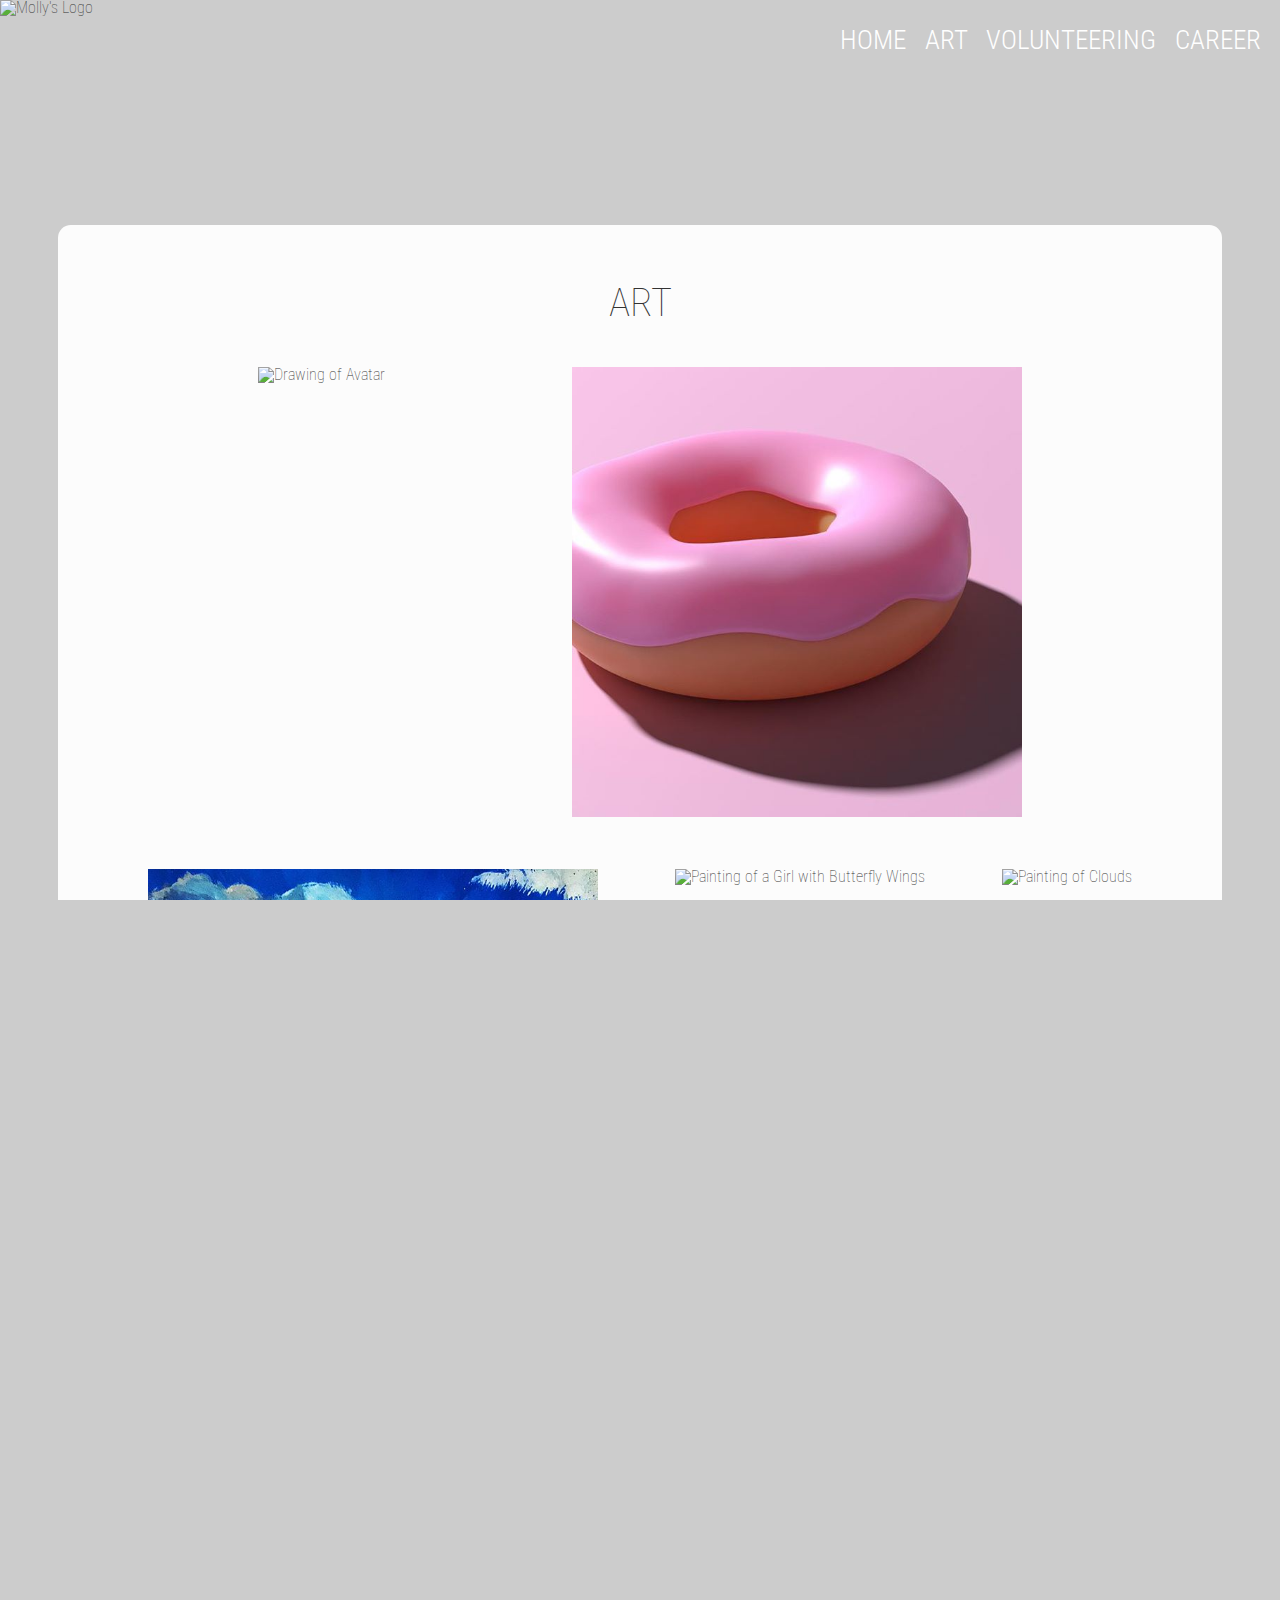
==== art/index.html @ d6b2a212 "remove lowercase from file names" ====
<!DOCTYPE html>
<html>
<head>
  <meta charset=utf-8 />
  <title>Molly Urbina</title>
  <link rel="stylesheet" href="../assets/screen.css" />
<!-- Font -->
  <link href="https://fonts.googleapis.com/css?family=Roboto:300,400&display=swap" rel="stylesheet">
</head>
<body>
<!--Splash Page-->
<header class="single">
  <img src="../logocrop.png" alt="Molly's Logo" id="logo"/>
  <nav>
  <ul>
    <li class="navigation"><a href="../" class="navlink"> Home </a></li>
    <li class="navigation"><a href="../art/" class="navlink"> Art </a></li>
    <li class="navigation"><a href="../volunteering/" class="navlink"> Volunteering </a></li>
    <li class="navigation"><a href="../career/" class="navlink"> Career </a></li>
  </ul>
  </nav>
</header>


<!--Main Area-->

<main>
<section class="contentpn">
  <h2>Art</h2>
  <div class="gallery">
    <img src="avatar.jpg" alt="Drawing of Avatar" />
    <img src="donut.jpg" alt="Rendering of a Donut" />
    <img src="howl.jpg" alt="Painting of Howls Moving Castle" />
    <img src="butterfly.jpg" alt="Painting of a Girl with Butterfly Wings" />
    <img src="clouds.jpg" alt="Painting of Clouds" />
    <img src="repunzlescastle.jpg" alt="Painting of Repunzles Castle" />
    <img src="dancer.jpg" alt="Drawing of a Dancer" />
    <img src="moon.jpg" alt="Drawing of a Woman in the Moon" />
    <img src="stare.jpg" alt="Drawing of a Girl" />
    <img src="scream.jpg" alt="Painting of a Woman Screaming" />
    <img src="koi.jpg" alt="Drawing of Koi Fish" />
  </div>
</section>

<section class="contentpn">
  <h2>Photoshop</h2>
  <div class="stack">
    <figure>
      <img src="mikeedit.jpg" alt="Mike Edited" />
      <figcaption> Edited </figcaption>
    </figure>
    <figure>
      <img src="mikeoriginal.jpg" alt="Mike Original" />
      <figcaption> Original </figcaption>
    </figure>
    <figure>
      <img src="sydneywateredit.jpg" alt="Rafting Edited" />
      <figcaption> Edited </figcaption>
    </figure>
    <figure>
      <img src="sydneywateroriginal.jpg" alt="Rafting Original" />
      <figcaption> Original </figcaption>
    </figure>
    <figure>
      <img src="concertedit.jpg" alt="Concert Edited" />
      <figcaption> Edited </figcaption>
    </figure>
    <figure>
      <img src="concertoriginal.jpg" alt="Concert Original" />
      <figcaption> Original </figcaption>
    </figure>
    <figure>
      <img src="stephanieedit.jpg" alt="Stephanie Edited" />
      <figcaption> Edited </figcaption>
    </figure>
    <figure>
      <img src="stephanieoriginal.jpg" alt="Stephanie Original" />
      <figcaption> Original </figcaption>
    </figure>
    <figure>
      <img src="sydneyedit.jpg" alt="Sydney Edited" />
      <figcaption> Edited </figcaption>
    </figure>
    <figure>
      <img src="sydneyoriginal.jpg" alt="Sydney Original" />
      <figcaption> Original </figcaption>
    </figure>
    <figure>
      <img src="sydneysupplemental.jpg" alt="Sydney Supplemental" />
      <figcaption> Supplemental </figcaption>
    </figure>
  </div>
</section>

<footer>
<ul id="contact">
  <li id="infoheading">Contact Information</li>
  <li>Email: mollyurbina@gmail.com</li>
  <li>Phone: (412)802-5122</li>
  <li>Linkedin: <a href="https://www.linkedin.com/in/molly-urbina/">molly-urbina </a></li>
  <li>Old Website <a href="https://www.mollyurbina.com/">mollyurbina.com</a></li>
</ul>
</footer>
</body>
</html>
---- assets/screen.css ----
/* http://meyerweb.com/eric/tools/css/reset/
   v2.0 | 20110126
   License: none (public domain)
*/

html, body, div, span, applet, object, iframe,
h1, h2, h3, h4, h5, h6, p, blockquote, pre,
a, abbr, acronym, address, big, cite, code,
del, dfn, em, img, ins, kbd, q, s, samp,
small, strike, strong, sub, sup, tt, var,
b, u, i, center,
dl, dt, dd, ol, ul, li,
fieldset, form, label, legend,
table, caption, tbody, tfoot, thead, tr, th, td,
article, aside, canvas, details, embed,
figure, figcaption, footer, header, hgroup,
menu, nav, output, ruby, section, summary,
time, mark, audio, video {
  margin: 0;
  padding: 0;
  border: 0;
  font-size: 18px;
  font: inherit;
  vertical-align: baseline;
/*Font changes*/
  font-family: 'Roboto', sans-serif;
  font-weight: lighter;
  color: #333333;
  font-stretch: ultra-condensed;
  letter-spacing: 0;
  word-spacing: 0;
  line-height: 100%;
}

/* HTML5 display-role reset for older browsers */
article, aside, details, figcaption, figure,
footer, header, hgroup, menu, nav, section {
  display: block;
}

ol, ul {
  list-style: none;
}
blockquote, q {
  quotes: none;
}
blockquote:before, blockquote:after,
q:before, q:after {
  content: '';
  content: none;
}
table {
  border-collapse: collapse;
  border-spacing: 0;
}

/* background image */
html, body {
  height: 100%;
  width: 100%;
  margin: 0;
  padding: 0;
  overflow-x: hidden;
  background-color: #CCCCCC;
}

/* Fonts and spacing */
p, h1, h2, h4, a{
  margin-top: 1vh;
  margin-bottom: 1vh;
}

p{
  font-size: 1.3333333333334em; /*24/18*/
  text-align: left;
  padding-top: 1vh;
  padding-bottom: 1vh;
  max-width: 40em;
  margin: 0 auto;
}

/* front page content grid */
header{
  display: grid;
  grid-template-columns: 2fr 3fr 2fr;
  grid-template-rows: 33vh 34vh 33vh; /*added up to 100*/
  background-image: url('../skybackground.jpg');
  min-height: 100vh;
  background-position: center;
  background-repeat: no-repeat;
  background-size: cover;
}


.single{
  display: grid;
  grid-template-columns: 2fr 3fr 2fr;
  grid-template-rows: 10vh;
  background-image: url('../skybackground.jpg');
  min-height: 10vh;
  background-position: center;
  background-repeat: no-repeat;
  background-size: cover;
}

/*logo in top right*/
#logo{
  grid-column: 1;
  grid-row: 1;
  max-width: 10vw;
  max-height: 10vh;
}

nav{
  grid-column: 2/ span 3;
  grid-row: 1;
  margin-right: 1vw;
  margin-left: auto;
  margin-top: 3vh;
  margin-bottom: auto;
}

a{
  text-decoration: none;
}
.navigation{
  display: inline;
  padding-left: .5vw;
  padding-right: .5vw;
  text-transform: uppercase;
  text-align: right;
  font-size: 1.6666666666667em; /*30/18*/

}
.navlink{
  color:#FFFFFF;
  font-weight: 300;
}
/*center Molly Urbina font*/
h1{
  grid-column: 2;
  grid-row: 2;
  border: solid;
  border-width: thick;
  border-color: #FFFFFF;
  padding: 5%;
  letter-spacing:.20em;
  word-spacing:.25em;
  color:#FFFFFF;
  text-align: center;
  align-self: center;
  font-size: 5em; /*108/18*/
  text-transform: uppercase;
}
/*to direct users to scroll down*/
.arrow{
  grid-column: 2;
  grid-row: 3;
  padding-bottom: 3vh;
  margin-top: auto;
  margin-bottom: 0;
  margin-left: auto;
  margin-right: auto;
}
.arrow img{
  max-width: 5vw;
  max-height: 5vh;
}
ul {
  list-style-type: none;
}

/* about me flexbox */
/*to restrict flexing area size*/
.about{
  max-width: 85vw;
  margin: auto;
  background-color: #fcfcfc;
  border-radius: 1vw;
  display: flex;
  align-items: center;
  margin-top: 15vh;
  margin-bottom: 15vh;
  flex-direction: row;
  justify-content: space-around;
  flex-wrap: nowrap;
  padding: 3vw;
}
/*about me content*/
#aboutwords{
  box-sizing: border-box;
}
.abouttitle, h2{
  text-align: center;
  font-size: 2.5em; /*45/18*/
  text-transform: uppercase;
  margin-top: 1.5vw;
  margin-bottom: 1.5vw;
}
.abouttext{
  font-size: 1.6666666666667em; /*30/18*/
}
/*about me image*/
#abtphoto{
  box-sizing: border-box;
  align-items:center;
  padding: 3vh;
  max-height: 70vh;
  min-height: 60vh;
}

.contentpn{
  max-width: 85vw;
  margin: auto;
  background-color: #fcfcfc;
  border-radius: 1vw;
  margin-top: 15vh;
  margin-bottom: 15vh;
  padding: 3vw;
  text-align: center;
}

.gallery{
  display: flex;
  flex-direction: row;
  justify-content: space-evenly;
  align-items: flex-start;
  flex-wrap: wrap;

}
.gallery img{
  margin: 2vw;
  height: 50vh;
  width: auto;
}

.stack{
  text-align: center;
}

.stack img{
  height: auto;
  max-width: 80vw;
  max-height: 80vw;
  padding-top: 3vw;
  padding-bottom: 2vw;
}

figcaption{
  font-size: 1.5em; /*27/18*/
  padding-bottom: 3vh;;
}
section img{
  width: auto;
  max-height: 60vh;
  max-width: 80vw;
}

/*contact informtaion*/
footer{
  width: 100vw;
  padding: 50px 0;
  background: #FFFFFF;
  text-align: center;
  margin-top: 5vw;
  font-size: 1.5em; /*27/18*/
}

h3{
  font-size: 1.5em; /*27/18*/
  font-style: italic;
  padding: 1vh;
}

@media screen and (max-aspect-ratio: 9/7), (max-width:700px){
h1{
  font-size: 3em; /*36/18*/
}
.navigation{
  font-size: 1.5em; /*24/18*/
}
#about{
  flex-wrap: wrap-reverse;
}
#abtphoto{
  max-height: 60vh;
  min-height: 50vh;
}

}

@media screen and (max-width:450px){
html, body, div, span, applet, object, iframe,
h1, h2, h3, h4, h5, h6, p, blockquote, pre,
a, abbr, acronym, address, big, cite, code,
del, dfn, em, img, ins, kbd, q, s, samp,
small, strike, strong, sub, sup, tt, var,
b, u, i, center,
dl, dt, dd, ol, ul, li,
fieldset, form, label, legend,
table, caption, tbody, tfoot, thead, tr, th, td,
article, aside, canvas, details, embed,
figure, figcaption, footer, header, hgroup,
menu, nav, output, ruby, section, summary,
time, mark, audio, video {
  font-size: 12px;
}
}
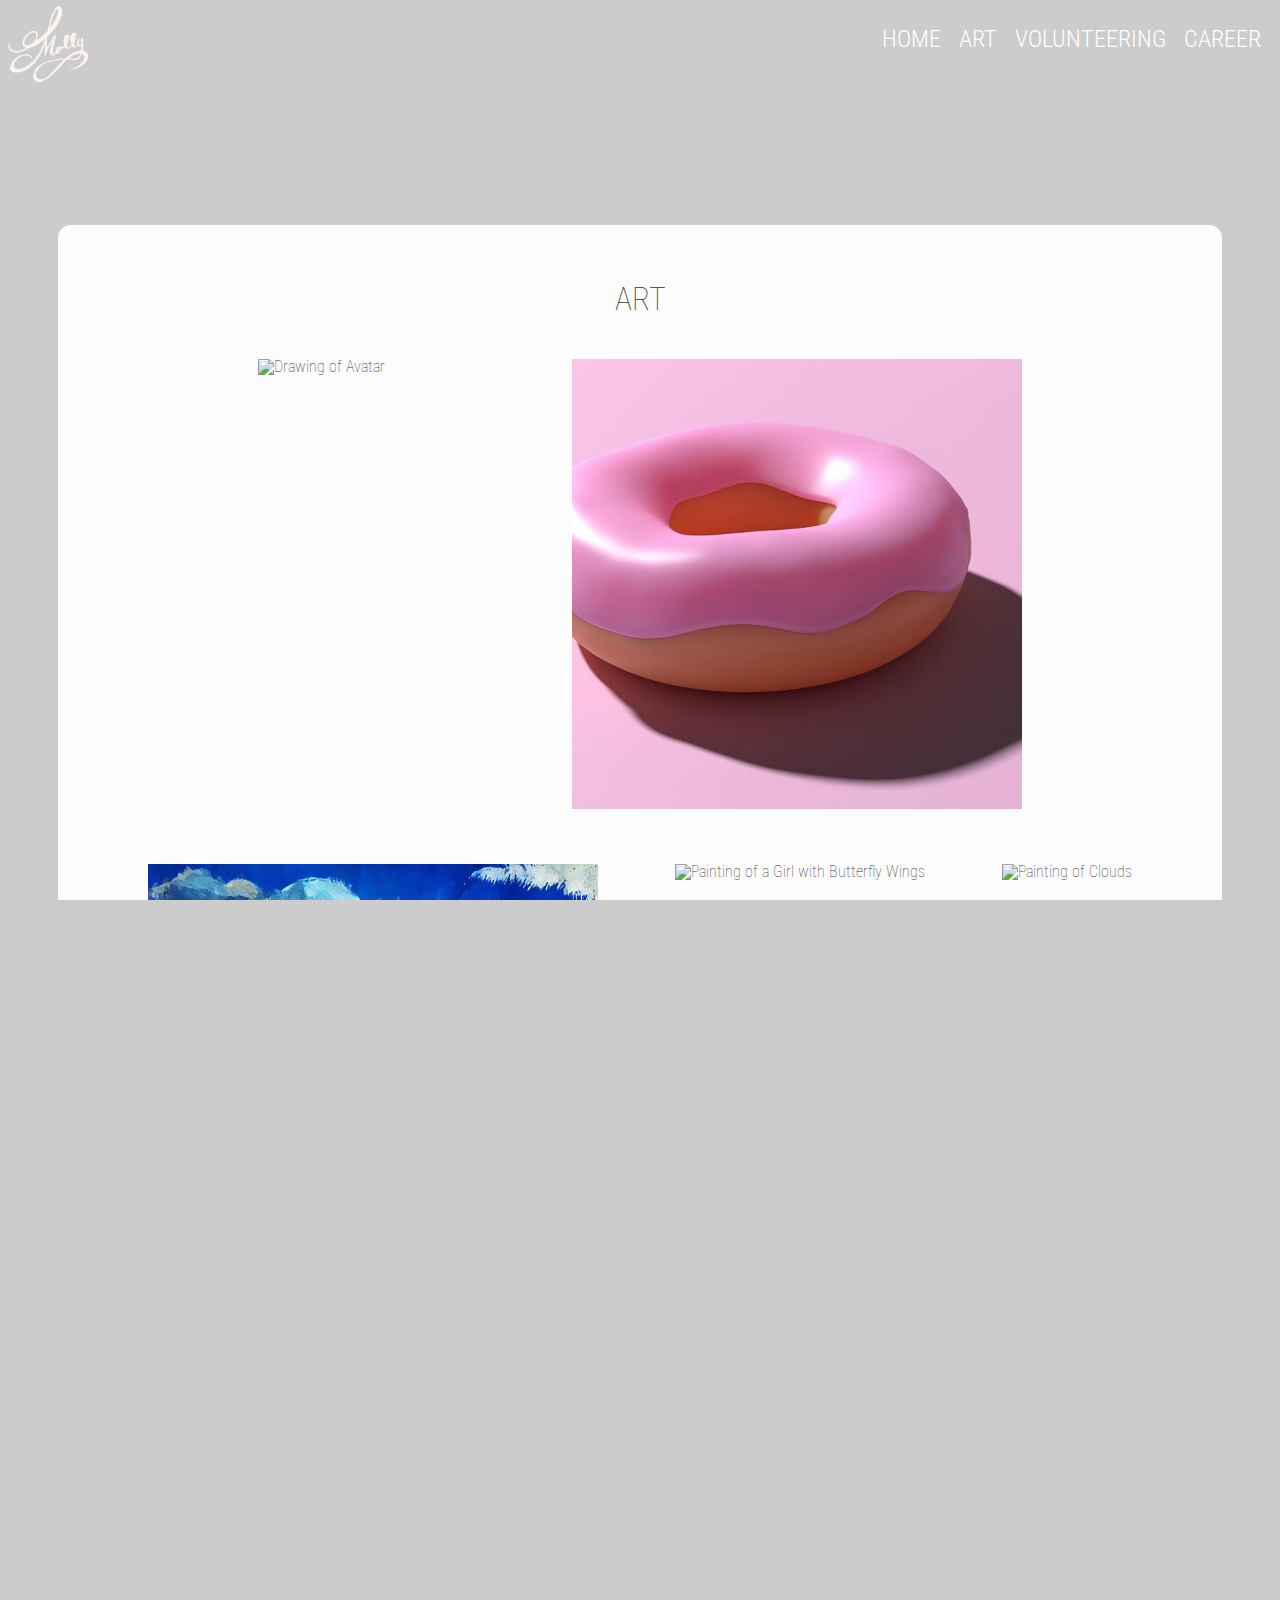
==== commit 36d7762c: "Change file names" ====
--- a/art/index.html
+++ b/art/index.html
@@ -2,6 +2,7 @@
 <html>
 <head>
   <meta charset=utf-8 />
+  <meta name="viewport" content="name=value,name=value">
   <title>Molly Urbina</title>
   <link rel="stylesheet" href="../assets/screen.css" />
 <!-- Font -->
@@ -10,13 +11,13 @@
 <body>
 <!--Splash Page-->
 <header class="single">
-  <img src="../logocrop.png" alt="Molly's Logo" id="logo"/>
+  <img src="../logo.png" alt="Molly's Logo" id="logo"/>
   <nav>
   <ul>
-    <li class="navigation"><a href="../" class="navlink"> Home </a></li>
-    <li class="navigation"><a href="../art/" class="navlink"> Art </a></li>
-    <li class="navigation"><a href="../volunteering/" class="navlink"> Volunteering </a></li>
-    <li class="navigation"><a href="../career/" class="navlink"> Career </a></li>
+    <li class="navigation"><a href="../index.html" class="navlink"> Home </a></li>
+    <li class="navigation"><a href="" class="navlink"> Art </a></li>
+    <li class="navigation"><a href="../volunteering/index.html" class="navlink"> Volunteering </a></li>
+    <li class="navigation"><a href="../career/index.html" class="navlink"> Career </a></li>
   </ul>
   </nav>
 </header>
@@ -28,17 +29,39 @@
 <section class="contentpn">
   <h2>Art</h2>
   <div class="gallery">
-    <img src="avatar.jpg" alt="Drawing of Avatar" />
-    <img src="donut.jpg" alt="Rendering of a Donut" />
-    <img src="howl.jpg" alt="Painting of Howls Moving Castle" />
-    <img src="butterfly.jpg" alt="Painting of a Girl with Butterfly Wings" />
-    <img src="clouds.jpg" alt="Painting of Clouds" />
-    <img src="repunzlescastle.jpg" alt="Painting of Repunzles Castle" />
-    <img src="dancer.jpg" alt="Drawing of a Dancer" />
-    <img src="moon.jpg" alt="Drawing of a Woman in the Moon" />
-    <img src="stare.jpg" alt="Drawing of a Girl" />
-    <img src="scream.jpg" alt="Painting of a Woman Screaming" />
-    <img src="koi.jpg" alt="Drawing of Koi Fish" />
+    <figure>
+      <img src="avatar.jpg" alt="Drawing of Avatar" />
+    </figure>
+    <figure>
+      <img src="donut.jpg" alt="Rendering of a Donut" />
+    </figure>
+    <figure>
+      <img src="howl.jpg" alt="Painting of Howls Moving Castle" />
+    </figure>
+    <figure>
+      <img src="butterfly.jpg" alt="Painting of a Girl with Butterfly Wings" />
+    </figure>
+    <figure>
+      <img src="clouds.jpg" alt="Painting of Clouds" />
+    </figure>
+    <figure>
+      <img src="repunzlescastle.jpg" alt="Painting of Repunzles Castle" />
+    </figure>
+    <figure>
+      <img src="dancer.jpg" alt="Drawing of a Dancer" />
+    </figure>
+    <figure>
+      <img src="moon.jpg" alt="Drawing of a Woman in the Moon" />
+    </figure>
+    <figure>
+      <img src="stare.jpg" alt="Drawing of a Girl" />
+    </figure>
+    <figure>
+      <img src="scream.jpg" alt="Painting of a Woman Screaming" />
+    </figure>
+    <figure>
+      <img src="koi.jpg" alt="Drawing of Koi Fish" />
+    </figure>
   </div>
 </section>
 
--- a/assets/screen.css
+++ b/assets/screen.css
@@ -71,7 +71,7 @@
 }
 
 p{
-  font-size: 1.3333333333334em; /*24/18*/
+  font-size: 1em; /*24/18*/
   text-align: left;
   padding-top: 1vh;
   padding-bottom: 1vh;
@@ -129,7 +129,7 @@
   padding-right: .5vw;
   text-transform: uppercase;
   text-align: right;
-  font-size: 1.6666666666667em; /*30/18*/
+  font-size: 1.6666666666667em; /*24/18*/
 
 }
 .navlink{
@@ -149,7 +149,7 @@
   color:#FFFFFF;
   text-align: center;
   align-self: center;
-  font-size: 5em; /*108/18*/
+  font-size: 3em; /*36/18*/
   text-transform: uppercase;
 }
 /*to direct users to scroll down*/
@@ -166,9 +166,7 @@
   max-width: 5vw;
   max-height: 5vh;
 }
-ul {
-  list-style-type: none;
-}
+
 
 /* about me flexbox */
 /*to restrict flexing area size*/
@@ -183,7 +181,7 @@
   margin-bottom: 15vh;
   flex-direction: row;
   justify-content: space-around;
-  flex-wrap: nowrap;
+  flex-wrap: wrap-reverse;
   padding: 3vw;
 }
 /*about me content*/
@@ -192,21 +190,21 @@
 }
 .abouttitle, h2{
   text-align: center;
-  font-size: 2.5em; /*45/18*/
+  font-size: 1.5em; /*45/18*/
   text-transform: uppercase;
   margin-top: 1.5vw;
   margin-bottom: 1.5vw;
 }
 .abouttext{
-  font-size: 1.6666666666667em; /*30/18*/
+  font-size: 1em; /*30/18*/
 }
 /*about me image*/
 #abtphoto{
   box-sizing: border-box;
   align-items:center;
   padding: 3vh;
-  max-height: 70vh;
-  min-height: 60vh;
+  max-height: 60vh;
+  min-height: 50vh;
 }
 
 .contentpn{
@@ -247,7 +245,7 @@
 }
 
 figcaption{
-  font-size: 1.5em; /*27/18*/
+  font-size: 1em; /*27/18*/
   padding-bottom: 3vh;;
 }
 section img{
@@ -263,46 +261,34 @@
   background: #FFFFFF;
   text-align: center;
   margin-top: 5vw;
-  font-size: 1.5em; /*27/18*/
+  font-size: 1em; /*27/18*/
 }
 
 h3{
-  font-size: 1.5em; /*27/18*/
+  font-size: 1em; /*27/18*/
   font-style: italic;
   padding: 1vh;
 }
 
-@media screen and (max-aspect-ratio: 9/7), (max-width:700px){
+@media screen and (min-width:750px){
+
+.about{
+  flex-wrap: nowrap;
+}
+#abtphoto{
+  max-height: 70vh;
+  min-height: 60vh;
+}
 h1{
-  font-size: 3em; /*36/18*/
-}
-.navigation{
-  font-size: 1.5em; /*24/18*/
-}
-#about{
-  flex-wrap: wrap-reverse;
-}
-#abtphoto{
-  max-height: 60vh;
-  min-height: 50vh;
-}
-
-}
-
-@media screen and (max-width:450px){
-html, body, div, span, applet, object, iframe,
-h1, h2, h3, h4, h5, h6, p, blockquote, pre,
-a, abbr, acronym, address, big, cite, code,
-del, dfn, em, img, ins, kbd, q, s, samp,
-small, strike, strong, sub, sup, tt, var,
-b, u, i, center,
-dl, dt, dd, ol, ul, li,
-fieldset, form, label, legend,
-table, caption, tbody, tfoot, thead, tr, th, td,
-article, aside, canvas, details, embed,
-figure, figcaption, footer, header, hgroup,
-menu, nav, output, ruby, section, summary,
-time, mark, audio, video {
-  font-size: 12px;
-}
-}
+  font-size: 5em; /*36/18*/
+}
+.abouttitle, h2{
+  font-size: 2em;
+}
+p, .abouttext{
+font-size: 1.3333333333334em;
+}
+.navigation, figcaption, footer, h3{
+  font-size: 1.5em; /*30/18*/
+}
+}
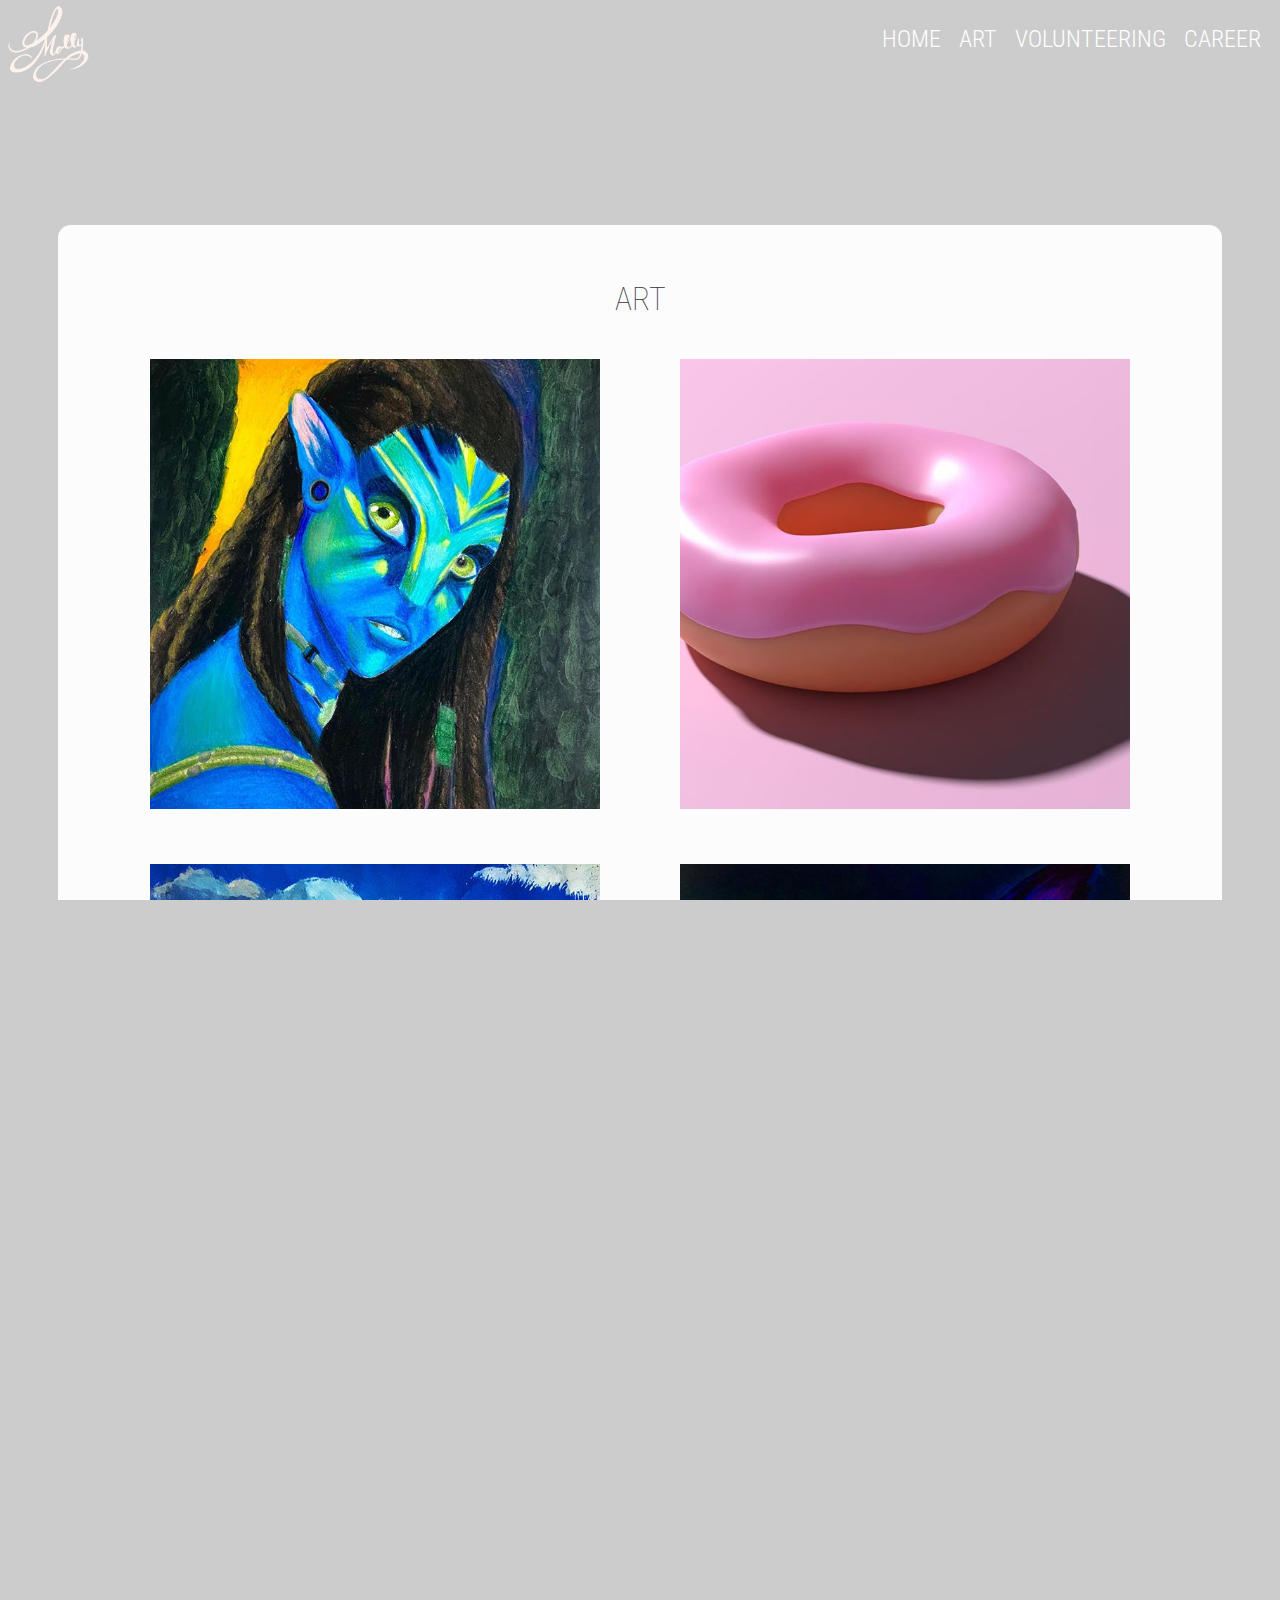
==== commit e0d50dbd: "Change file names" ====
--- a/art/index.html
+++ b/art/index.html
@@ -30,37 +30,37 @@
   <h2>Art</h2>
   <div class="gallery">
     <figure>
-      <img src="avatar.jpg" alt="Drawing of Avatar" />
+      <img src="aavatar.jpg" alt="Drawing of Avatar" />
     </figure>
     <figure>
-      <img src="donut.jpg" alt="Rendering of a Donut" />
+      <img src="ddonut.jpg" alt="Rendering of a Donut" />
     </figure>
     <figure>
-      <img src="howl.jpg" alt="Painting of Howls Moving Castle" />
+      <img src="hhowl.jpg" alt="Painting of Howls Moving Castle" />
     </figure>
     <figure>
-      <img src="butterfly.jpg" alt="Painting of a Girl with Butterfly Wings" />
+      <img src="bbutterfly.jpg" alt="Painting of a Girl with Butterfly Wings" />
     </figure>
     <figure>
-      <img src="clouds.jpg" alt="Painting of Clouds" />
+      <img src="cclouds.jpg" alt="Painting of Clouds" />
     </figure>
     <figure>
-      <img src="repunzlescastle.jpg" alt="Painting of Repunzles Castle" />
+      <img src="rrepunzlescastle.jpg" alt="Painting of Repunzles Castle" />
     </figure>
     <figure>
-      <img src="dancer.jpg" alt="Drawing of a Dancer" />
+      <img src="ddancer.jpg" alt="Drawing of a Dancer" />
     </figure>
     <figure>
-      <img src="moon.jpg" alt="Drawing of a Woman in the Moon" />
+      <img src="mmoon.jpg" alt="Drawing of a Woman in the Moon" />
     </figure>
     <figure>
-      <img src="stare.jpg" alt="Drawing of a Girl" />
+      <img src="sstare.jpg" alt="Drawing of a Girl" />
     </figure>
     <figure>
-      <img src="scream.jpg" alt="Painting of a Woman Screaming" />
+      <img src="sscream.jpg" alt="Painting of a Woman Screaming" />
     </figure>
     <figure>
-      <img src="koi.jpg" alt="Drawing of Koi Fish" />
+      <img src="kkoi.jpg" alt="Drawing of Koi Fish" />
     </figure>
   </div>
 </section>
@@ -69,47 +69,47 @@
   <h2>Photoshop</h2>
   <div class="stack">
     <figure>
-      <img src="mikeedit.jpg" alt="Mike Edited" />
+      <img src="mmikeedit.jpg" alt="Mike Edited" />
       <figcaption> Edited </figcaption>
     </figure>
     <figure>
-      <img src="mikeoriginal.jpg" alt="Mike Original" />
+      <img src="mmikeoriginal.jpg" alt="Mike Original" />
       <figcaption> Original </figcaption>
     </figure>
     <figure>
-      <img src="sydneywateredit.jpg" alt="Rafting Edited" />
+      <img src="ssydneywateredit.jpg" alt="Rafting Edited" />
       <figcaption> Edited </figcaption>
     </figure>
     <figure>
-      <img src="sydneywateroriginal.jpg" alt="Rafting Original" />
+      <img src="ssydneywateroriginal.jpg" alt="Rafting Original" />
       <figcaption> Original </figcaption>
     </figure>
     <figure>
-      <img src="concertedit.jpg" alt="Concert Edited" />
+      <img src="cconcertedit.jpg" alt="Concert Edited" />
       <figcaption> Edited </figcaption>
     </figure>
     <figure>
-      <img src="concertoriginal.jpg" alt="Concert Original" />
+      <img src="cconcertoriginal.jpg" alt="Concert Original" />
       <figcaption> Original </figcaption>
     </figure>
     <figure>
-      <img src="stephanieedit.jpg" alt="Stephanie Edited" />
+      <img src="sstephanieedit.jpg" alt="Stephanie Edited" />
       <figcaption> Edited </figcaption>
     </figure>
     <figure>
-      <img src="stephanieoriginal.jpg" alt="Stephanie Original" />
+      <img src="sstephanieoriginal.jpg" alt="Stephanie Original" />
       <figcaption> Original </figcaption>
     </figure>
     <figure>
-      <img src="sydneyedit.jpg" alt="Sydney Edited" />
+      <img src="ssydneyedit.jpg" alt="Sydney Edited" />
       <figcaption> Edited </figcaption>
     </figure>
     <figure>
-      <img src="sydneyoriginal.jpg" alt="Sydney Original" />
+      <img src="ssydneyoriginal.jpg" alt="Sydney Original" />
       <figcaption> Original </figcaption>
     </figure>
     <figure>
-      <img src="sydneysupplemental.jpg" alt="Sydney Supplemental" />
+      <img src="ssydneysupplemental.jpg" alt="Sydney Supplemental" />
       <figcaption> Supplemental </figcaption>
     </figure>
   </div>
--- a/assets/screen.css
+++ b/assets/screen.css
@@ -84,7 +84,7 @@
   display: grid;
   grid-template-columns: 2fr 3fr 2fr;
   grid-template-rows: 33vh 34vh 33vh; /*added up to 100*/
-  background-image: url('../skybackground.jpg');
+  background-image: url('../sky.jpg');
   min-height: 100vh;
   background-position: center;
   background-repeat: no-repeat;
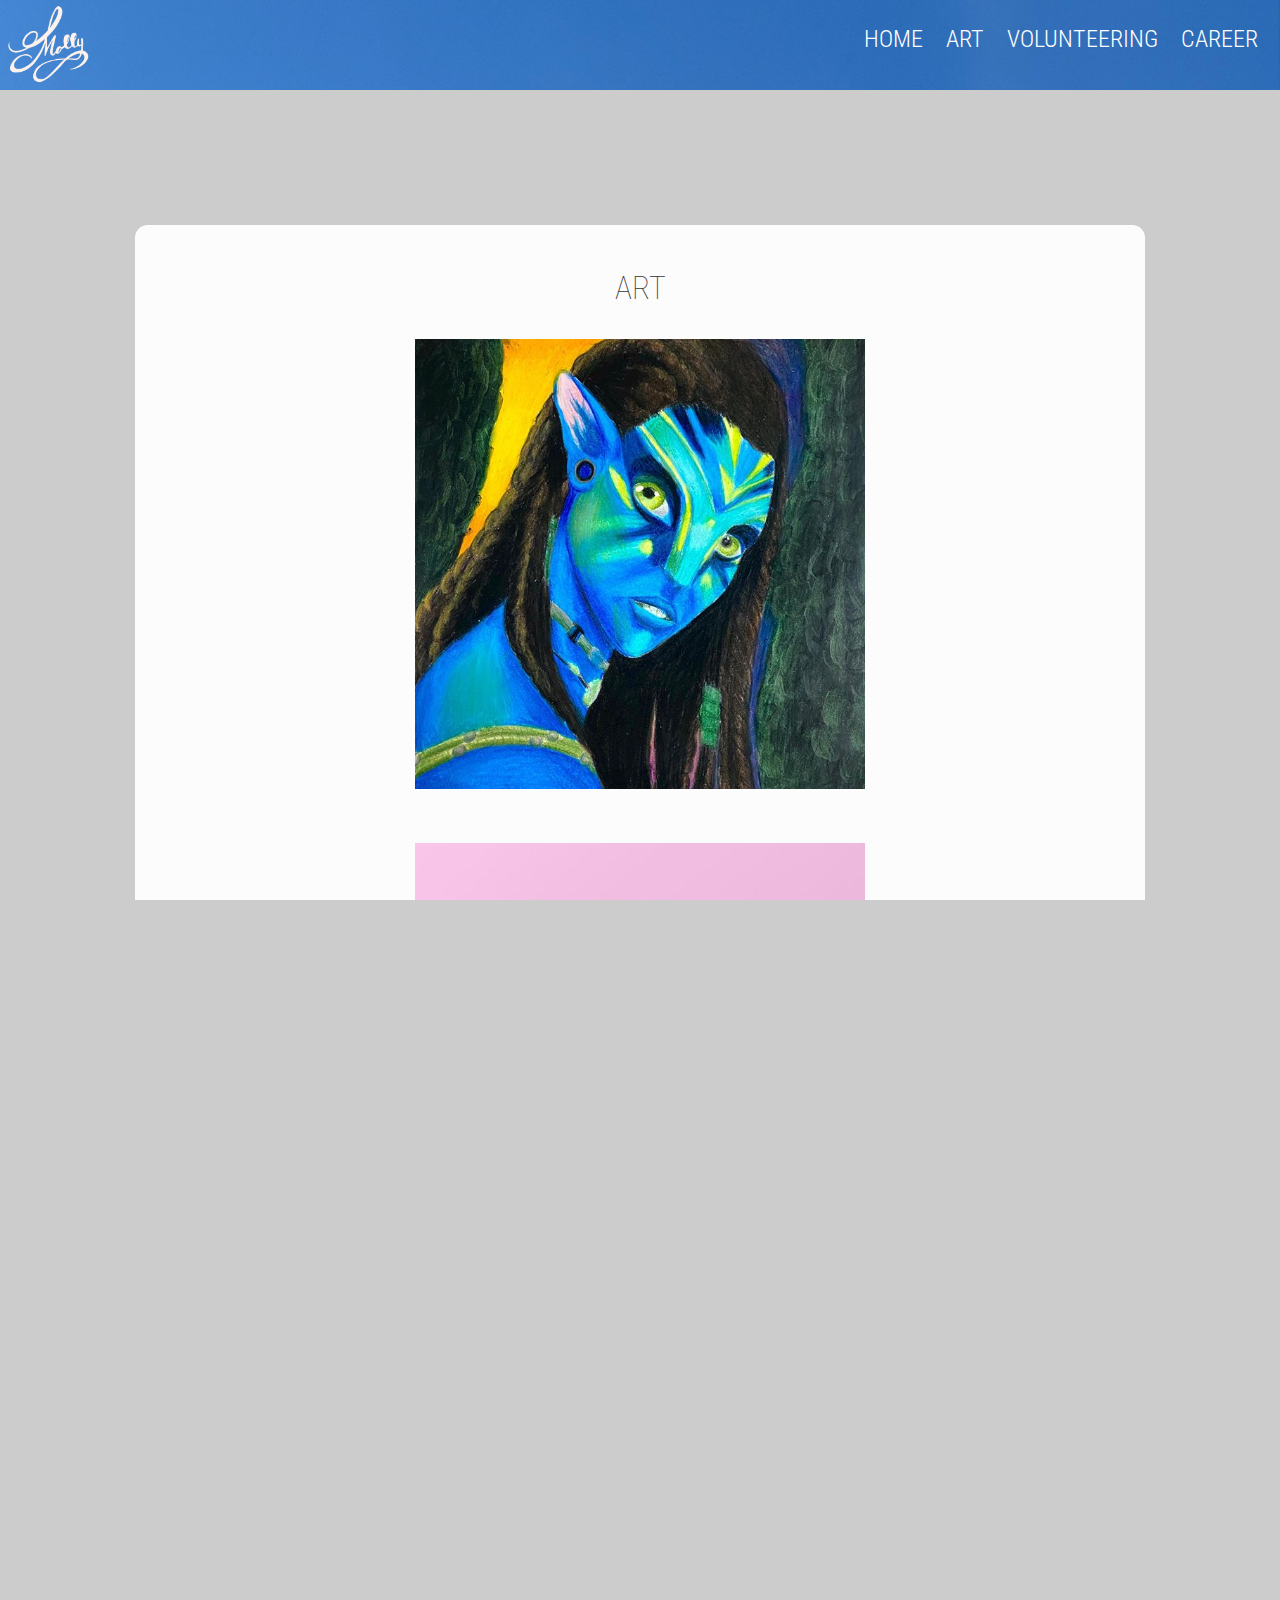
==== commit e9babc19: "Organization of code" ====
--- a/art/index.html
+++ b/art/index.html
@@ -1,5 +1,5 @@
 <!DOCTYPE html>
-<html>
+<html lang="fr">
 <head>
   <meta charset=utf-8 />
   <meta name="viewport" content="name=value,name=value">
@@ -11,7 +11,7 @@
 <body>
 <!--Splash Page-->
 <header class="single">
-  <img src="../logo.png" alt="Molly's Logo" id="logo"/>
+  <img src="../logo.png" alt="Molly's Logo" class="logo"/>
   <nav>
   <ul>
     <li class="navigation"><a href="../index.html" class="navlink"> Home </a></li>
@@ -21,10 +21,7 @@
   </ul>
   </nav>
 </header>
-
-
 <!--Main Area-->
-
 <main>
 <section class="contentpn">
   <h2>Art</h2>
@@ -64,10 +61,9 @@
     </figure>
   </div>
 </section>
-
 <section class="contentpn">
   <h2>Photoshop</h2>
-  <div class="stack">
+  <div class="gallery">
     <figure>
       <img src="mmikeedit.jpg" alt="Mike Edited" />
       <figcaption> Edited </figcaption>
@@ -114,7 +110,6 @@
     </figure>
   </div>
 </section>
-
 <footer>
 <ul id="contact">
   <li id="infoheading">Contact Information</li>
--- a/assets/screen.css
+++ b/assets/screen.css
@@ -2,7 +2,6 @@
    v2.0 | 20110126
    License: none (public domain)
 */
-
 html, body, div, span, applet, object, iframe,
 h1, h2, h3, h4, h5, h6, p, blockquote, pre,
 a, abbr, acronym, address, big, cite, code,
@@ -25,21 +24,20 @@
 /*Font changes*/
   font-family: 'Roboto', sans-serif;
   font-weight: lighter;
-  color: #333333;
+  color: #333;
   font-stretch: ultra-condensed;
   letter-spacing: 0;
   word-spacing: 0;
   line-height: 100%;
 }
-
 /* HTML5 display-role reset for older browsers */
 article, aside, details, figcaption, figure,
 footer, header, hgroup, menu, nav, section {
   display: block;
 }
-
 ol, ul {
   list-style: none;
+  list-style-type: none;
 }
 blockquote, q {
   quotes: none;
@@ -53,231 +51,156 @@
   border-collapse: collapse;
   border-spacing: 0;
 }
-
 /* background image */
 html, body {
   height: 100%;
   width: 100%;
-  margin: 0;
-  padding: 0;
   overflow-x: hidden;
-  background-color: #CCCCCC;
-}
-
-/* Fonts and spacing */
-p, h1, h2, h4, a{
-  margin-top: 1vh;
-  margin-bottom: 1vh;
-}
-
+  background-color: #CCC;
+}
+
+/* Fonts and Spacing*/
+h1, h2, footer, .abouttitle, .contentpn{
+  text-align: center;
+}
+h1, h2, .navigation, .abouttitle{
+  text-transform: uppercase;
+}
+h1, h2, h3, h4, p, a, .abouttitle{
+  margin: 1vh;
+}
+h2, .abouttitle{
+  font-size: 1.5em; /*45/18*/
+}
+h1{
+  font-size: 3em; /*36/18*/
+  letter-spacing:.20em;
+  word-spacing:.25em;
+  color:#FFF;
+}
+h3{
+  font-style: italic;
+}
 p{
-  font-size: 1em; /*24/18*/
   text-align: left;
-  padding-top: 1vh;
-  padding-bottom: 1vh;
   max-width: 40em;
-  margin: 0 auto;
-}
-
-/* front page content grid */
-header{
+}
+a{
+  text-decoration: none;
+}
+.navigation{
+  text-align: right;
+  font-size: 1.6666666666667em; /*24/18*/
+}
+.navlink{
+  color:#FFF;
+  font-weight: 300;
+}
+
+/* Splash page and navigation */
+header, .single {
   display: grid;
   grid-template-columns: 2fr 3fr 2fr;
-  grid-template-rows: 33vh 34vh 33vh; /*added up to 100*/
   background-image: url('../sky.jpg');
-  min-height: 100vh;
   background-position: center;
   background-repeat: no-repeat;
   background-size: cover;
 }
-
-
+header{
+  grid-template-rows: 33vh 34vh 33vh; /*added up to 100*/
+  min-height: 100vh;
+}
 .single{
-  display: grid;
-  grid-template-columns: 2fr 3fr 2fr;
   grid-template-rows: 10vh;
-  background-image: url('../skybackground.jpg');
   min-height: 10vh;
-  background-position: center;
-  background-repeat: no-repeat;
-  background-size: cover;
-}
-
-/*logo in top right*/
-#logo{
+}
+.logo {
   grid-column: 1;
   grid-row: 1;
   max-width: 10vw;
   max-height: 10vh;
 }
-
 nav{
   grid-column: 2/ span 3;
   grid-row: 1;
-  margin-right: 1vw;
-  margin-left: auto;
-  margin-top: 3vh;
-  margin-bottom: auto;
-}
-
-a{
-  text-decoration: none;
+  margin: 3vh 1vw auto auto;
 }
 .navigation{
   display: inline;
-  padding-left: .5vw;
-  padding-right: .5vw;
-  text-transform: uppercase;
-  text-align: right;
-  font-size: 1.6666666666667em; /*24/18*/
-
-}
-.navlink{
-  color:#FFFFFF;
-  font-weight: 300;
-}
-/*center Molly Urbina font*/
-h1{
+}
+.splashtitle{
   grid-column: 2;
   grid-row: 2;
   border: solid;
   border-width: thick;
-  border-color: #FFFFFF;
+  border-color: #FFF;
   padding: 5%;
-  letter-spacing:.20em;
-  word-spacing:.25em;
-  color:#FFFFFF;
-  text-align: center;
-  align-self: center;
-  font-size: 3em; /*36/18*/
-  text-transform: uppercase;
-}
-/*to direct users to scroll down*/
+  margin: auto;
+}
 .arrow{
   grid-column: 2;
   grid-row: 3;
   padding-bottom: 3vh;
-  margin-top: auto;
-  margin-bottom: 0;
-  margin-left: auto;
-  margin-right: auto;
+  margin: auto auto 0 auto;
 }
 .arrow img{
   max-width: 5vw;
   max-height: 5vh;
 }
 
-
-/* about me flexbox */
-/*to restrict flexing area size*/
-.about{
-  max-width: 85vw;
-  margin: auto;
+/* Content Boxes */
+.about, .contentpn{
+  max-width: 95vw;
   background-color: #fcfcfc;
   border-radius: 1vw;
+  margin: 15vh 5vh;
+  padding: 3vw;
+}
+.about, .gallery{
   display: flex;
+  justify-content: space-evenly;
+  flex-direction: row;
+}
+.about{
   align-items: center;
-  margin-top: 15vh;
-  margin-bottom: 15vh;
-  flex-direction: row;
-  justify-content: space-around;
   flex-wrap: wrap-reverse;
-  padding: 3vw;
-}
-/*about me content*/
-#aboutwords{
+}
+.aboutwords, .abtphoto{
   box-sizing: border-box;
 }
-.abouttitle, h2{
-  text-align: center;
-  font-size: 1.5em; /*45/18*/
-  text-transform: uppercase;
-  margin-top: 1.5vw;
-  margin-bottom: 1.5vw;
-}
-.abouttext{
-  font-size: 1em; /*30/18*/
-}
-/*about me image*/
-#abtphoto{
-  box-sizing: border-box;
-  align-items:center;
-  padding: 3vh;
-  max-height: 60vh;
-  min-height: 50vh;
-}
-
-.contentpn{
-  max-width: 85vw;
-  margin: auto;
-  background-color: #fcfcfc;
-  border-radius: 1vw;
-  margin-top: 15vh;
-  margin-bottom: 15vh;
-  padding: 3vw;
-  text-align: center;
-}
-
+.abtphoto{
+  max-height: 50vh;
+  min-height: 20vh;
+}
 .gallery{
-  display: flex;
-  flex-direction: row;
-  justify-content: space-evenly;
   align-items: flex-start;
   flex-wrap: wrap;
-
 }
 .gallery img{
   margin: 2vw;
-  height: 50vh;
-  width: auto;
-}
-
-.stack{
-  text-align: center;
-}
-
-.stack img{
-  height: auto;
-  max-width: 80vw;
-  max-height: 80vw;
-  padding-top: 3vw;
-  padding-bottom: 2vw;
-}
-
+  max-height: 50vh;
+  max-width: 60vw;
+}
 figcaption{
-  font-size: 1em; /*27/18*/
   padding-bottom: 3vh;;
 }
 section img{
-  width: auto;
   max-height: 60vh;
   max-width: 80vw;
 }
-
-/*contact informtaion*/
 footer{
-  width: 100vw;
   padding: 50px 0;
-  background: #FFFFFF;
-  text-align: center;
+  background: #FFF;
   margin-top: 5vw;
-  font-size: 1em; /*27/18*/
-}
-
-h3{
-  font-size: 1em; /*27/18*/
-  font-style: italic;
-  padding: 1vh;
-}
-
-@media screen and (min-width:750px){
-
-.about{
-  flex-wrap: nowrap;
-}
-#abtphoto{
-  max-height: 70vh;
-  min-height: 60vh;
+}
+
+@media screen and (min-width:800px){
+.abouttext{
+  max-width: 35em;
+}
+.about, .contentpn{
+  max-width: 85vw;
+  margin: 15vh;
 }
 h1{
   font-size: 5em; /*36/18*/
